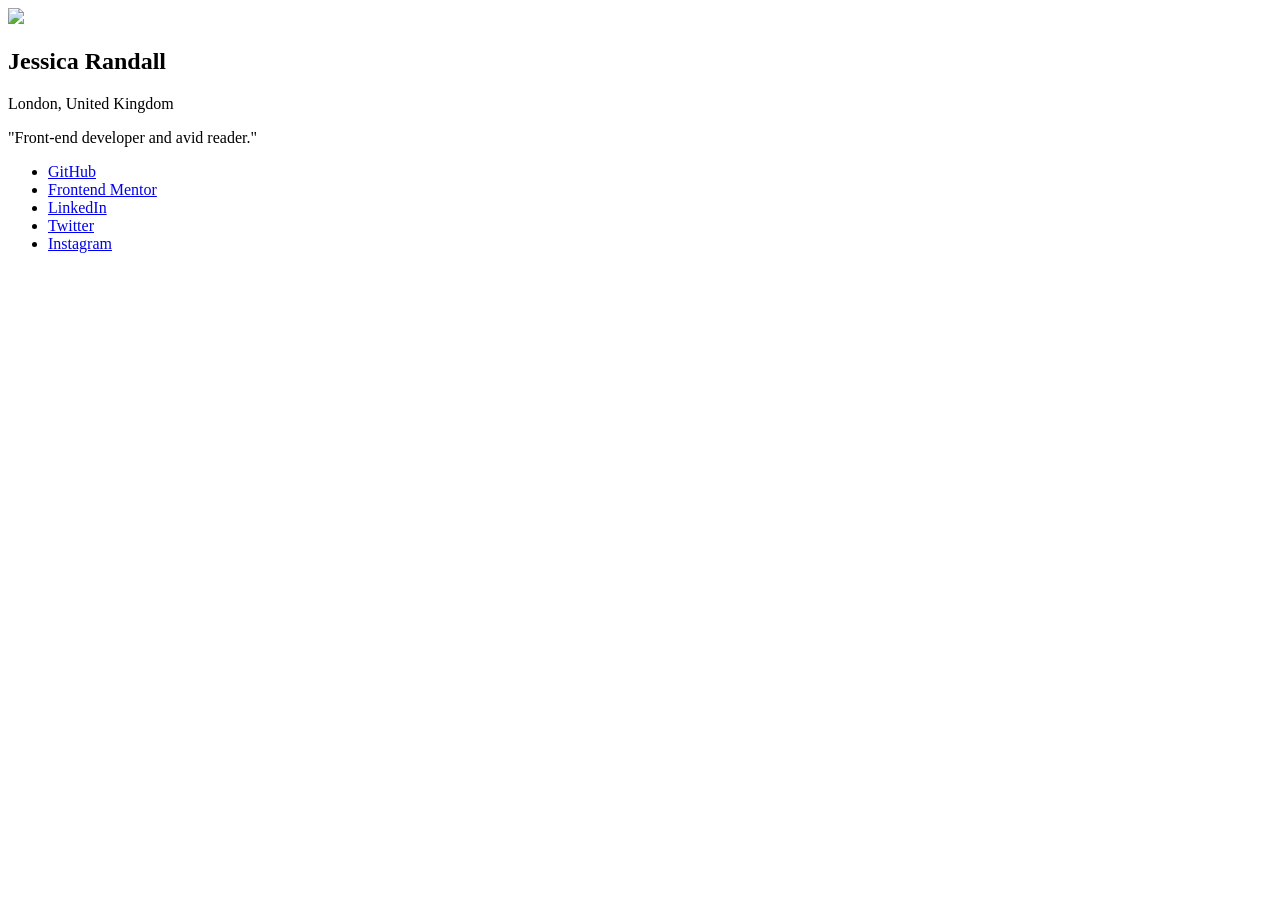
==== index.html @ b87fb5c9 "Add files via upload" ====
<!DOCTYPE html>

<html lang="pt-BR"> 

<head>
    <meta charset="UTF-8">
    <meta name="viewport" content="width=device-width, initial-scale=1.0">
    <title>Social links Profile</title>
    <link rel="preconnect" href="https://fonts.googleapis.com">
<link rel="preconnect" href="https://fonts.gstatic.com" crossorigin>
<link href="https://fonts.googleapis.com/css2?family=Inter:wght@100..900&display=swap" rel="stylesheet">
    <link rel="stylesheet" href="styles.css">
</head>

<body>
    <div class="container">
        <div class="perfil">
            <img src="C:\Users\Elias da Silva\OneDrive\Imagens\avatar-jessica.jpeg"  class="img">
            <h2>Jessica Randall</h2>
            <p class="loc">London, United Kingdom</p>
            <p class="bio">"Front-end developer and avid reader."</p>
            <ul class="links">
                <li><a href="https://github.com/" target="_blank">GitHub</a></li>
                <li><a href="https://www.frontendmentor.io/challenges/social-links-profile-UG32l9m6dQ" target="_blank">Frontend Mentor</a></li>
                <li><a href="https://www.linkedin.com/feed/" target="_blank">LinkedIn</a></li>
                <li><a href="https://x.com/home?lang=pt-br" target="_blank">Twitter</a></li>
                <li><a href="https://www.instagram.com/" target="_blank">Instagram</a></li>
            </ul>
        </div>
    </div>
</body>

</html>
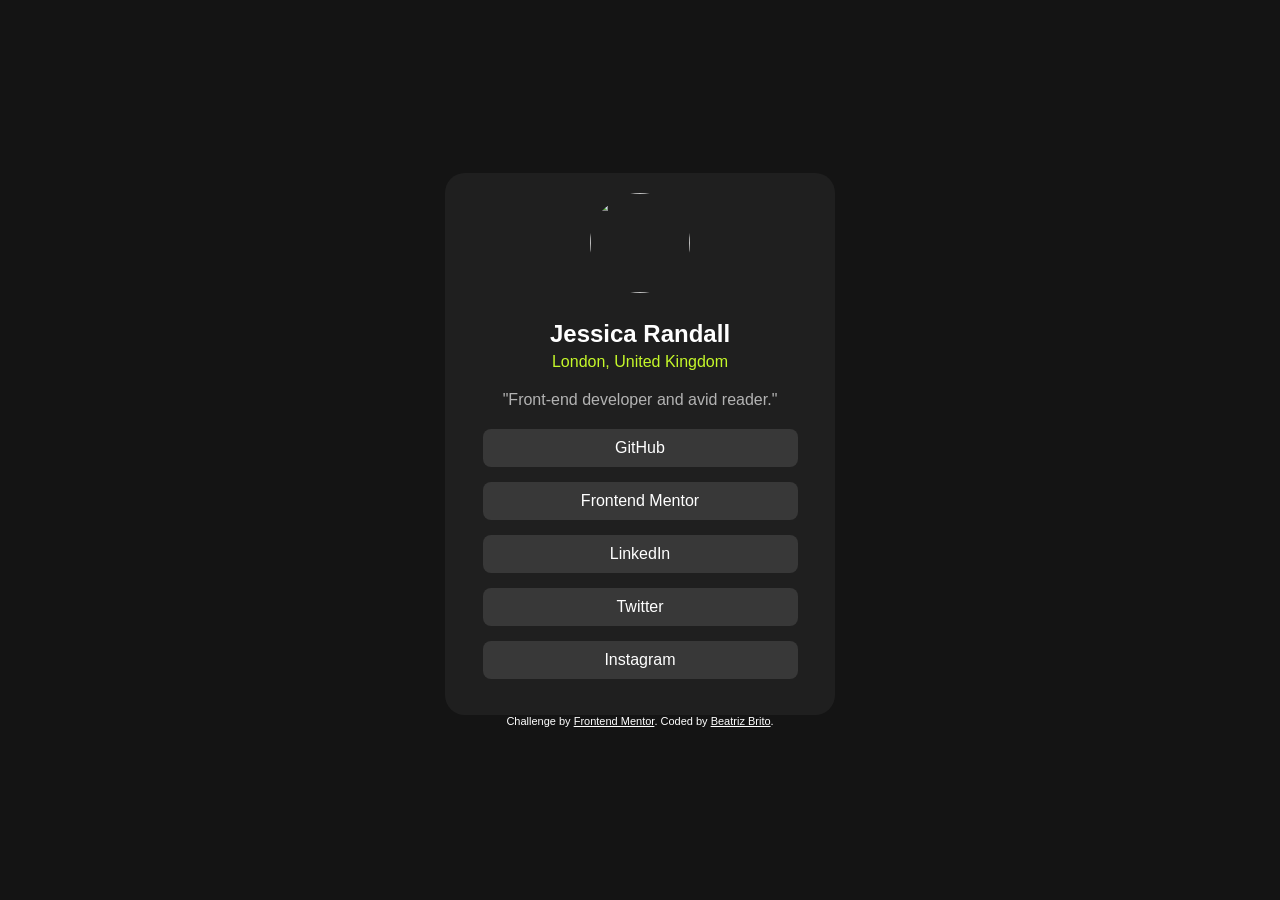
==== commit 293dfa55: "Add files via upload" ====
--- a/index.html
+++ b/index.html
@@ -1,33 +1,39 @@
-<!DOCTYPE html>
-
-<html lang="pt-BR"> 
-
-<head>
-    <meta charset="UTF-8">
-    <meta name="viewport" content="width=device-width, initial-scale=1.0">
-    <title>Social links Profile</title>
-    <link rel="preconnect" href="https://fonts.googleapis.com">
-<link rel="preconnect" href="https://fonts.gstatic.com" crossorigin>
-<link href="https://fonts.googleapis.com/css2?family=Inter:wght@100..900&display=swap" rel="stylesheet">
-    <link rel="stylesheet" href="styles.css">
-</head>
-
-<body>
-    <div class="container">
-        <div class="perfil">
-            <img src="C:\Users\Elias da Silva\OneDrive\Imagens\avatar-jessica.jpeg"  class="img">
-            <h2>Jessica Randall</h2>
-            <p class="loc">London, United Kingdom</p>
-            <p class="bio">"Front-end developer and avid reader."</p>
-            <ul class="links">
-                <li><a href="https://github.com/" target="_blank">GitHub</a></li>
-                <li><a href="https://www.frontendmentor.io/challenges/social-links-profile-UG32l9m6dQ" target="_blank">Frontend Mentor</a></li>
-                <li><a href="https://www.linkedin.com/feed/" target="_blank">LinkedIn</a></li>
-                <li><a href="https://x.com/home?lang=pt-br" target="_blank">Twitter</a></li>
-                <li><a href="https://www.instagram.com/" target="_blank">Instagram</a></li>
-            </ul>
-        </div>
-    </div>
-</body>
-
-</html>
+<!DOCTYPE html>
+
+<html lang="pt-BR"> 
+  
+<head>
+    <meta charset="UTF-8">
+    <meta name="viewport" content="width=device-width, initial-scale=1.0">
+    <title>Frontend Mentor | Social links profile</title>
+    <style>
+      .attribution { font-size: 11px; text-align: center; }
+      .attribution a { color: hsl(0, 0%, 100%); }
+    </style>
+    <link rel="preconnect" href="https://fonts.googleapis.com">
+    <link rel="preconnect" href="https://fonts.gstatic.com" crossorigin>
+    <link href="https://fonts.googleapis.com/css2?family=Inter:wght@100..900&display=swap" rel="stylesheet">
+    <link rel="stylesheet" href="styles.css">
+</head>
+  
+<body>
+    <div class="container">
+        <div class="perfil">
+            <img src="C:\Users\Elias da Silva\OneDrive\Área de Trabalho\vscodee\social-links-profile-main\assets\images\avatar-jessica.jpeg" class="img">
+            <h2>Jessica Randall</h2>
+            <p class="loc">London, United Kingdom</p>
+            <p class="bio">"Front-end developer and avid reader."</p>
+            <ul class="links">
+                <li><a href="https://github.com/" target="_blank">GitHub</a></li>
+                <li><a href="https://www.frontendmentor.io/challenges/social-links-profile-UG32l9m6dQ" target="_blank">Frontend Mentor</a></li>
+                <li><a href="https://www.linkedin.com/feed/" target="_blank">LinkedIn</a></li>
+                <li><a href="https://x.com/home?lang=pt-br" target="_blank">Twitter</a></li>
+                <li><a href="https://www.instagram.com/" target="_blank">Instagram</a></li>
+            </ul>
+        </div>
+    </div>
+    <div class="attribution">Challenge by <a href="https://www.frontendmentor.io?ref=challenge"  target="_blank">Frontend Mentor</a>. 
+     Coded by <a href="#">Beatriz Brito</a>.
+    </div>
+</body>
+</html>
--- a/styles.css
+++ b/styles.css
@@ -0,0 +1,83 @@
+:root {
+    --primary-green: hsl(75, 94%, 57%);
+    --neutral-white: hsl(0, 0%, 100%);
+    --neutral-grey: hsl(0, 0%, 20%);
+    --neutral-dark-grey: hsl(0, 0%, 12%);
+    --neutral-off-black: hsl(0, 0%, 8%);
+    --neutral-light-grey: hsl(0, 0%, 22%);
+    --neutral-lighter-grey: hsl(0, 0%, 70%);
+}
+
+body {
+    margin: 0;
+    padding: 0;
+    font-family: "Inter", sans-serif;
+    background-color: var(--neutral-off-black);
+    display: flex;
+    justify-content: center;
+    align-items: center;
+    height: 100vh;
+    flex-direction: column;
+    color: white;
+}
+
+.container {
+    background-color: var(--neutral-dark-grey);
+    padding: 20px;
+    border-radius: 20px;
+    text-align: center;
+    width: 90%;
+    max-width: 350px;
+}
+
+.img {
+    width: 100px;
+    height: 100px;
+    border-radius: 50%;
+    margin-bottom: 3ch;
+    display: block;
+    margin-left: auto;
+    margin-right: auto;
+}
+
+h2 {
+    color: var(--neutral-white);
+    margin: 0;
+}
+
+.loc {
+    color: var(--primary-green);
+    margin: 5px 0;
+}
+
+.bio {
+    color: var(--neutral-lighter-grey);
+    margin: 20px 0 20px;
+}
+
+.links {
+    list-style: none;
+    padding: 0;
+}
+
+.links li {
+    margin: 15px 0;
+}
+
+.links a {
+    text-decoration: none;
+    color: var(--neutral-white);
+    background-color: var(--neutral-light-grey);
+    padding: 10px 0px;
+    border-radius: 8px;
+    display: inline-block;
+    width: 90%;
+    transition: background-color 0.5s;
+}
+
+.links a:hover {
+    background-color: var(--neutral-lighter-grey);
+    
+}
+
+
